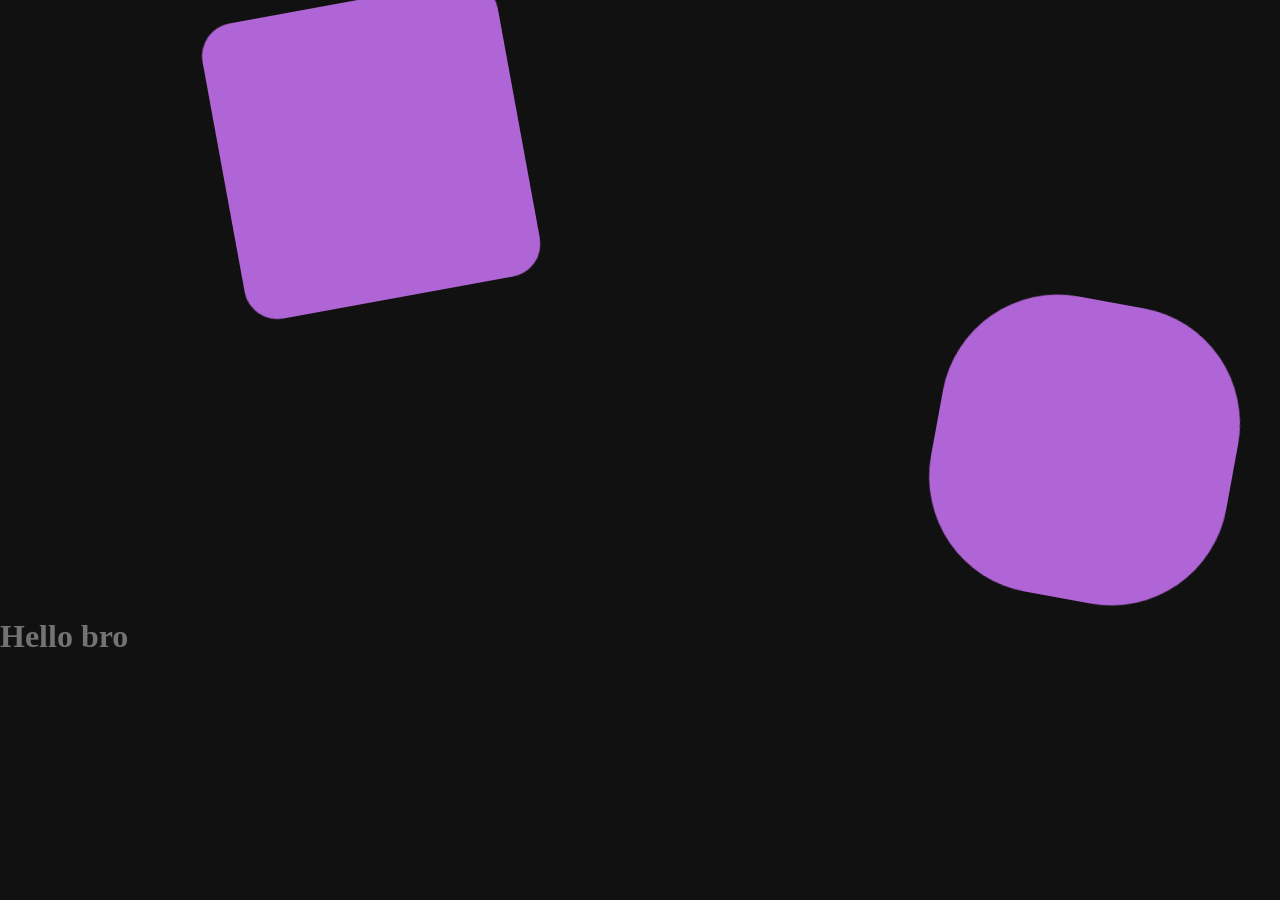
==== index.html @ e4d1becb "Basics Done" ====
<!doctype html>
<html lang="en">
  <head>
    <meta charset="UTF-8" />
    <meta name="viewport" content="width=device-width, initial-scale=1.0" />
    <title>GSAP Animation</title>
    <link rel="stylesheet" href="style.css" />
  </head>
  <body>
    <div id="box1"></div>
    <div id="box2"></div>
    <h1>Hello bro</h1>
    <h1>hi bro</h1>
    <script src="https://cdnjs.cloudflare.com/ajax/libs/gsap/3.15.0/gsap.min.js"></script>
    <script src="script.js"></script>
  </body>
</html>
---- style.css ----
* {
  margin: 0;
  padding: 0;
  box-sizing: border-box;
  font-family: "Times New Roman", Times, serif;
  color:white;
}
body {
  background-color: #111;
}
html,
body {
  height: 100%;
  width: 100%;
}
#box1{
    height:300px;
    width:300px;
    background-color: #da55da;

}
#box2{
    height:300px;
    width:300px;
    background-color: rgb(28, 158, 202);
}
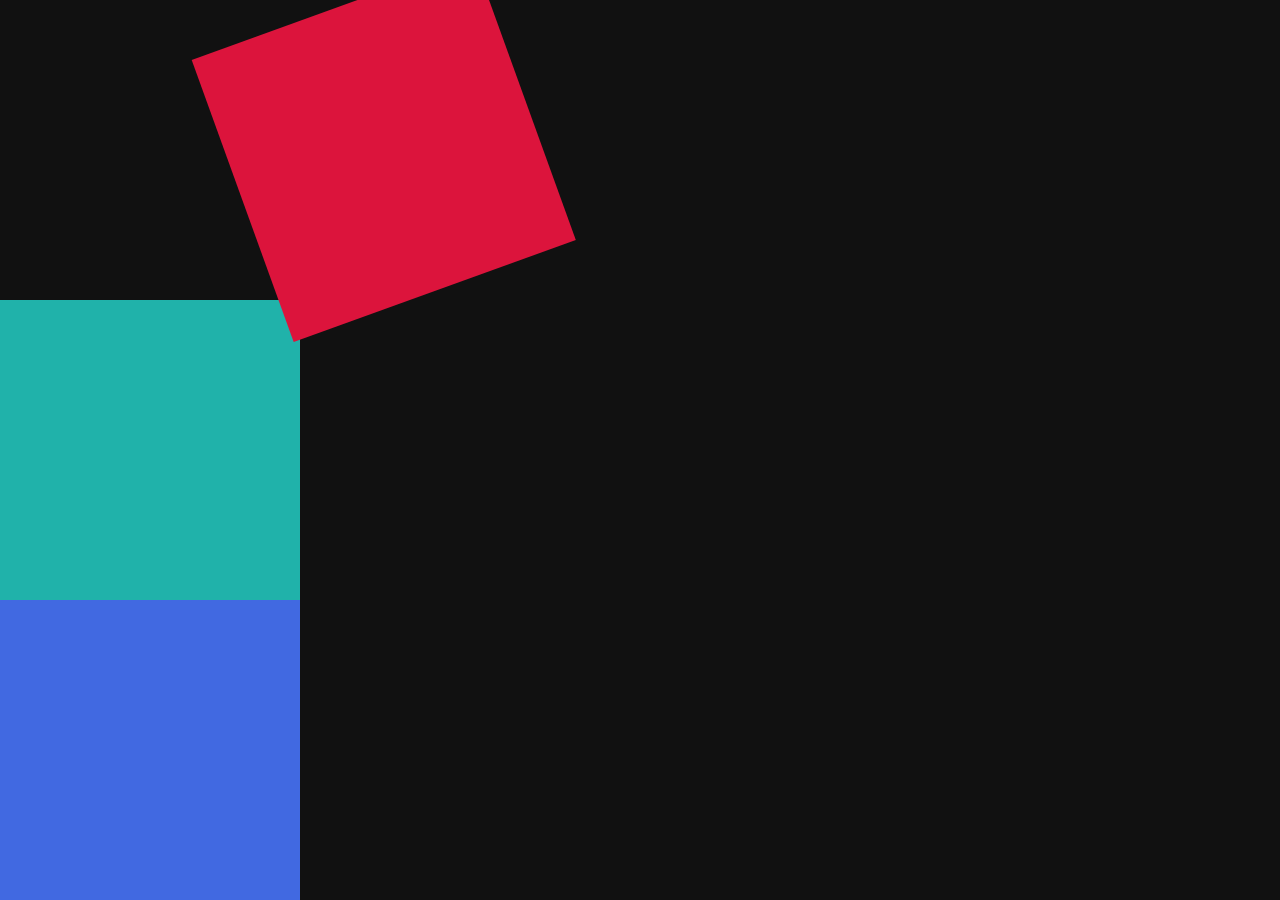
==== commit 1d76178f: "GSAP Timelines" ====
--- a/index.html
+++ b/index.html
@@ -9,8 +9,7 @@
   <body>
     <div id="box1"></div>
     <div id="box2"></div>
-    <h1>Hello bro</h1>
-    <h1>hi bro</h1>
+    <div id="box3"></div>
     <script src="https://cdnjs.cloudflare.com/ajax/libs/gsap/3.15.0/gsap.min.js"></script>
     <script src="script.js"></script>
   </body>
--- a/style.css
+++ b/style.css
@@ -16,11 +16,16 @@
 #box1{
     height:300px;
     width:300px;
-    background-color: #da55da;
+    background-color: crimson;
 
 }
 #box2{
     height:300px;
     width:300px;
-    background-color: rgb(28, 158, 202);
+    background-color: lightseagreen;
+}
+#box3{
+    height:300px;
+    width:300px;
+    background-color: royalblue;
 }
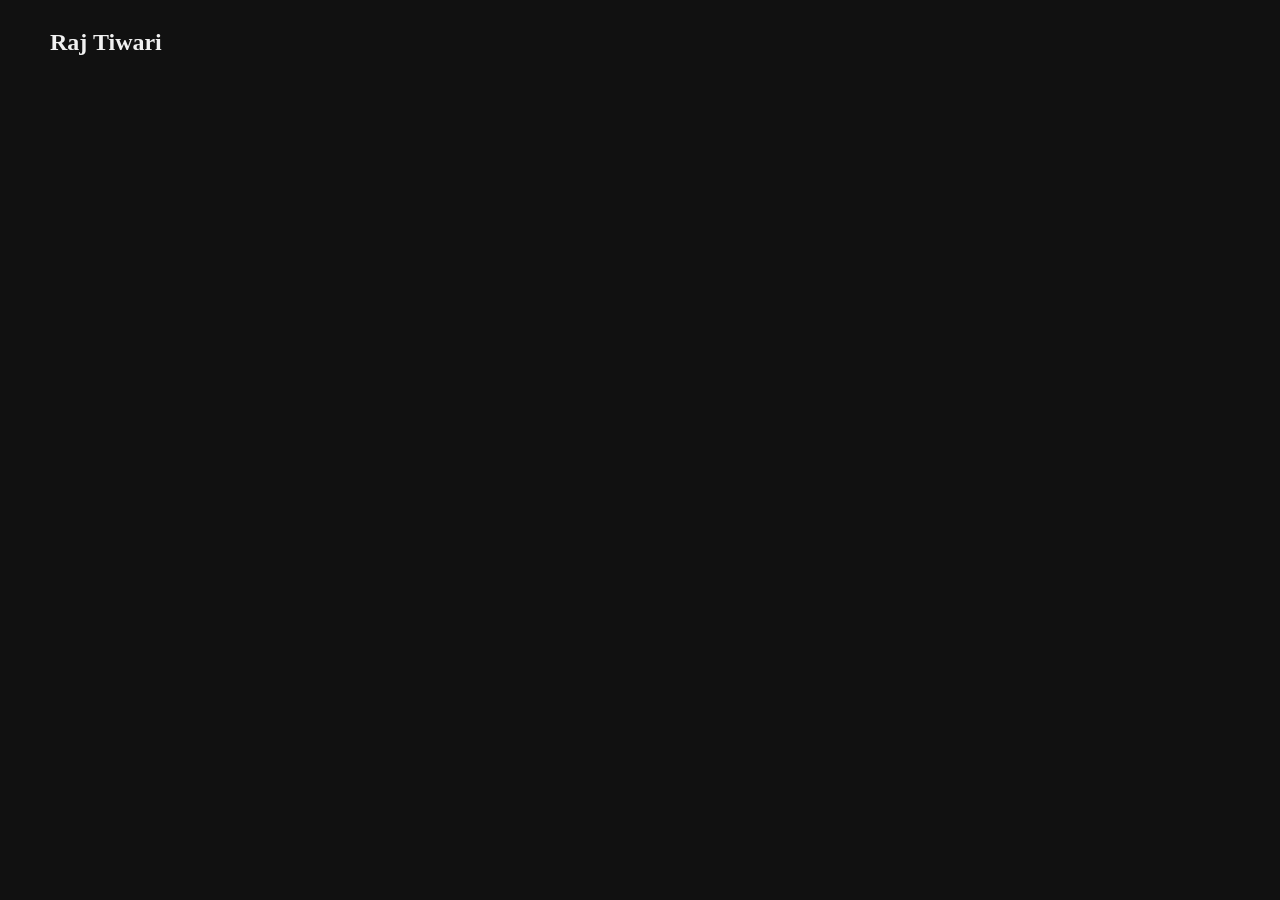
==== commit a84854ab: "Animated Navbar project" ====
--- a/index.html
+++ b/index.html
@@ -7,9 +7,16 @@
     <link rel="stylesheet" href="style.css" />
   </head>
   <body>
-    <div id="box1"></div>
-    <div id="box2"></div>
-    <div id="box3"></div>
+    <div id="nav">
+        <h2>Raj Tiwari</h2>
+        <div id="part">
+            <h4>Work</h4>
+            <h4>About</h4>
+            <h4>Contact</h4>
+            <h4>Blogs</h4>
+        </div>
+    </div>
+    <h1>Raj Tiwari</h1>
     <script src="https://cdnjs.cloudflare.com/ajax/libs/gsap/3.15.0/gsap.min.js"></script>
     <script src="script.js"></script>
   </body>
--- a/style.css
+++ b/style.css
@@ -3,7 +3,7 @@
   padding: 0;
   box-sizing: border-box;
   font-family: "Times New Roman", Times, serif;
-  color:white;
+  color: white;
 }
 body {
   background-color: #111;
@@ -13,7 +13,7 @@
   height: 100%;
   width: 100%;
 }
-#box1{
+/* #box1{
     height:300px;
     width:300px;
     background-color: crimson;
@@ -28,4 +28,24 @@
     height:300px;
     width:300px;
     background-color: royalblue;
+} */
+
+#nav {
+    /* background-color: crimson; */
+    display:flex;
+    align-items: center;
+    justify-content:space-between;
+    padding:30px 50px;
+}
+#part{
+    display: flex;
+    gap:50px;
+}
+
+h1{
+    position: absolute;
+    top:50%;
+    left:50%;
+    transform: translate(-50%,-50%);
+    font-size: 100px;
 }
